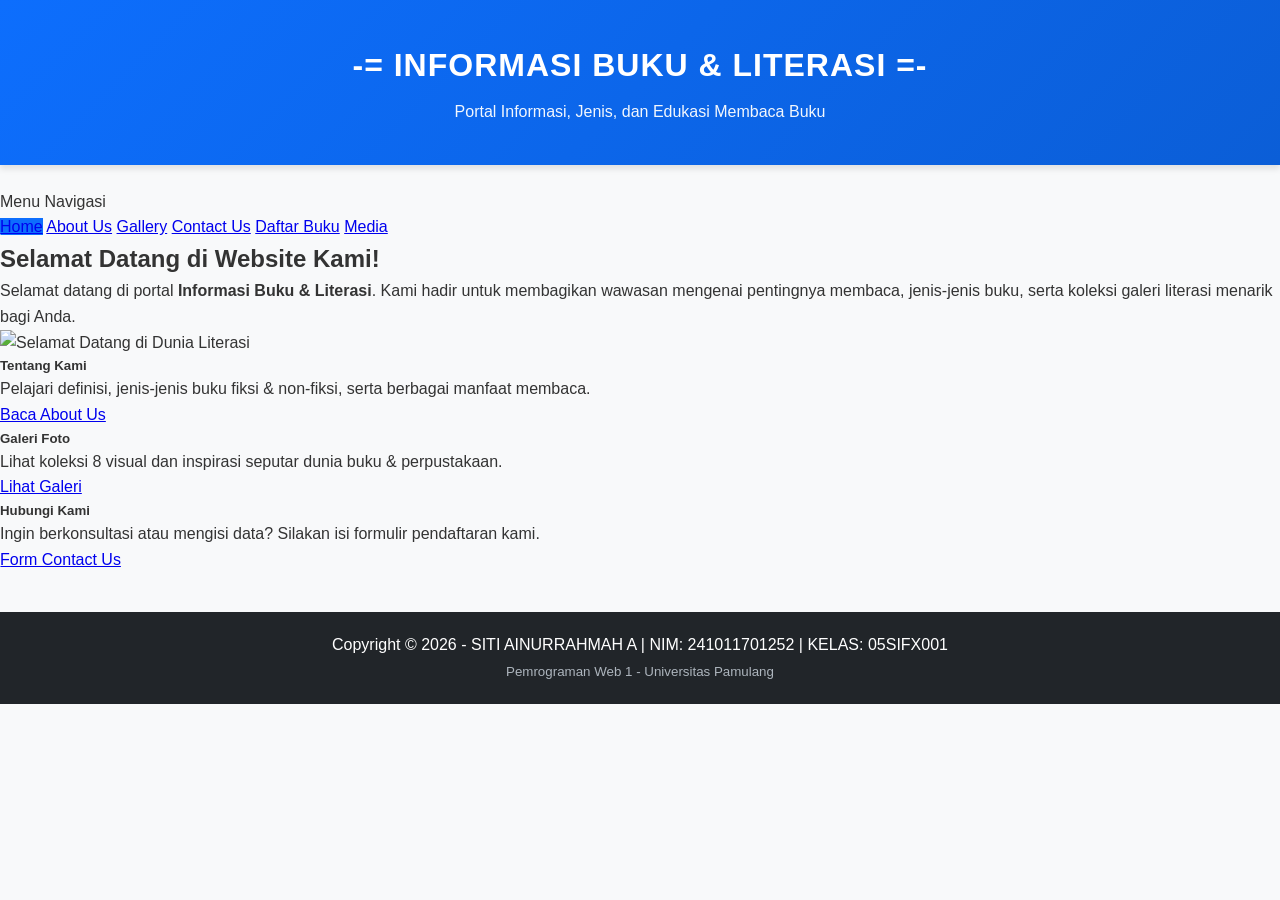
==== index.html @ 467fbb8e "Add files via upload" ====
<!DOCTYPE html>
<html lang="id">
<head>
    <meta charset="UTF-8">
    <meta name="viewport" content="width=device-width, initial-scale=1.0">
    <title>Home - Informasi Buku & Literasi</title>
    <link rel="stylesheet" href="bootstrap-5.2.3-dist/css/bootstrap.min.css">
    <link rel="stylesheet" href="style.css">
</head>
<body class="bg-light">

    <!-- Banner Header -->
    <header class="bg-primary text-white text-center py-4 mb-4 shadow-sm">
        <div class="container">
            <h1 class="fw-bold mb-1">-= INFORMASI BUKU & LITERASI =-</h1>
            <p class="lead mb-0 fs-6">Portal Informasi, Jenis, dan Edukasi Membaca Buku</p>
        </div>
    </header>

    <div class="container my-4">
        <div class="row g-4">

            <aside class="col-lg-3 col-md-4">
                <div class="card shadow-sm border-0">
                    <div class="card-header bg-dark text-white fw-bold">
                        Menu Navigasi
                    </div>
                    <div class="list-group list-group-flush">
                        <a href="index.html" class="list-group-item list-group-item-action active fw-semibold">Home</a>
                        <a href="about.html" class="list-group-item list-group-item-action">About Us</a>
                        <a href="gallery.html" class="list-group-item list-group-item-action">Gallery</a>
                        <a href="form.html" class="list-group-item list-group-item-action">Contact Us</a>
                        <a href="buku.html" class="list-group-item list-group-item-action">Daftar Buku</a>
                        <a href="media.html" class="list-group-item list-group-item-action">Media</a>
                    </div>
                </div>
            </aside>

            <main class="col-lg-9 col-md-8">
                <div class="card shadow-sm border-0 p-4">
                    <h2 class="fw-bold mb-3 border-bottom pb-2">Selamat Datang di Website Kami!</h2>
                    
                    <p class="lh-base fs-5 text-secondary">
                        Selamat datang di portal <strong>Informasi Buku & Literasi</strong>. Kami hadir untuk membagikan wawasan mengenai pentingnya membaca, jenis-jenis buku, serta koleksi galeri literasi menarik bagi Anda.
                    </p>

                    <div class="text-center my-4">
                        <img src="images/buku.png" alt="Selamat Datang di Dunia Literasi" class="img-fluid rounded shadow-sm" style="max-height: 320px; object-fit: cover;">
                    </div>

                    <div class="row text-center g-3 mt-2">
                        <div class="col-md-4">
                            <div class="p-3 bg-white border rounded shadow-sm h-100">
                                <h5 class="fw-bold text-primary">Tentang Kami</h5>
                                <p class="small text-muted">Pelajari definisi, jenis-jenis buku fiksi & non-fiksi, serta berbagai manfaat membaca.</p>
                                <a href="about.html" class="btn btn-sm btn-outline-primary">Baca About Us</a>
                            </div>
                        </div>
                        <div class="col-md-4">
                            <div class="p-3 bg-white border rounded shadow-sm h-100">
                                <h5 class="fw-bold text-success">Galeri Foto</h5>
                                <p class="small text-muted">Lihat koleksi 8 visual dan inspirasi seputar dunia buku & perpustakaan.</p>
                                <a href="gallery.html" class="btn btn-sm btn-outline-success">Lihat Galeri</a>
                            </div>
                        </div>
                        <div class="col-md-4">
                            <div class="p-3 bg-white border rounded shadow-sm h-100">
                                <h5 class="fw-bold text-dark">Hubungi Kami</h5>
                                <p class="small text-muted">Ingin berkonsultasi atau mengisi data? Silakan isi formulir pendaftaran kami.</p>
                                <a href="form.html" class="btn btn-sm btn-outline-dark">Form Contact Us</a>
                            </div>
                        </div>
                    </div>

                </div>
            </main>

        </div>
    </div>

    <footer class="bg-dark text-white text-center py-3 mt-5">
        <div class="container">
            <p class="mb-1 fw-bold">Copyright &copy; 2026 - SITI AINURRAHMAH A | NIM: 241011701252 | KELAS: 05SIFX001</p>
            <small class="text-white-50">Pemrograman Web 1 - Universitas Pamulang</small>
        </div>
    </footer>

    <script src="bootstrap-5.2.3-dist/js/bootstrap.bundle.min.js"></script>
    <script src="script.js"></script>
</body>
</html>
---- style.css ----
/* ===================================================
   STYLE.CSS - UAS PEMROGRAMAN WEB 1
   SITI AINURRAHMAH A (241011701252)
   =================================================== */

/* Reset & Basic Setup */
* {
    box-sizing: border-box;
    margin: 0;
    padding: 0;
}

body {
    font-family: 'Segoe UI', Tahoma, Geneva, Verdana, sans-serif;
    color: #333333;
    background-color: #f8f9fa;
    line-height: 1.6;
}

/* 1. Header Banner Style */
header, .header-banner {
    background: linear-gradient(135deg, #0d6efd, #0b5ed7);
    color: #ffffff;
    text-align: center;
    padding: 2.5rem 1rem;
    margin-bottom: 1.5rem;
    box-shadow: 0 4px 6px rgba(0, 0, 0, 0.1);
}

.header-banner h1, header h1 {
    font-weight: 700;
    font-size: 2rem;
    margin-bottom: 0.5rem;
    letter-spacing: 1px;
}

.header-banner .subtitle, header p {
    font-size: 1rem;
    opacity: 0.95;
}

/* 2. Custom Layout Wrapper (Untuk Halaman Non-Bootstrap Grid) */
.main-wrapper {
    max-width: 1200px;
    margin: 0 auto;
    padding: 0 15px;
    display: flex;
    flex-wrap: wrap;
    gap: 20px;
}

/* 3. Sidebar Navigasi */
.sidebar {
    flex: 1 1 250px;
    background-color: #ffffff;
    padding: 20px;
    border-radius: 8px;
    box-shadow: 0 2px 5px rgba(0,0,0,0.08);
    height: fit-content;
}

.sidebar h3 {
    font-size: 1.2rem;
    font-weight: 700;
    margin-bottom: 15px;
    padding-bottom: 8px;
    border-bottom: 2px solid #0d6efd;
    color: #212529;
}

.sidebar ul {
    list-style: none;
    padding-left: 0;
}

.sidebar ul li {
    margin-bottom: 8px;
}

.sidebar ul li a {
    display: block;
    padding: 10px 15px;
    color: #333333;
    text-decoration: none;
    border-radius: 6px;
    transition: all 0.3s ease;
}

.sidebar ul li a:hover,
.sidebar ul li a.active {
    background-color: #0d6efd;
    color: #ffffff;
    font-weight: 600;
}

/* Penyelarasan List Group Bootstrap di Sidebar */
.list-group-item.active {
    background-color: #0d6efd !important;
    border-color: #0d6efd !important;
}

/* 4. Content Area Layout */
.content-area {
    flex: 3 1 600px;
    background-color: #ffffff;
    padding: 25px;
    border-radius: 8px;
    box-shadow: 0 2px 5px rgba(0,0,0,0.08);
}

.content-area h2 {
    font-weight: 700;
    margin-bottom: 20px;
    padding-bottom: 10px;
    border-bottom: 2px solid #dee2e6;
    color: #212529;
}

/* 5. Galeri Foto Grid ( gallery.html ) */
.gallery-container {
    display: grid;
    grid-template-columns: repeat(auto-fill, minmax(220px, 1fr));
    gap: 20px;
    margin-top: 20px;
}

.gallery-item {
    border: 1px solid #e0e0e0;
    border-radius: 8px;
    overflow: hidden;
    text-align: center;
    background-color: #ffffff;
    box-shadow: 0 2px 4px rgba(0,0,0,0.05);
    transition: transform 0.3s ease, box-shadow 0.3s ease;
}

.gallery-item:hover {
    transform: translateY(-5px);
    box-shadow: 0 6px 12px rgba(0,0,0,0.15);
}

.gallery-item img {
    width: 100%;
    height: 240px;
    object-fit: cover;
    display: block;
}

.gallery-item .caption {
    padding: 12px 10px;
    font-size: 0.9rem;
    font-weight: 600;
    color: #495057;
    background-color: #ffffff;
}

/* 6. Form Style Kustom ( form.html / contact.html ) */
.jenis-buku {
    background-color: #e7f1ff;
    padding: 15px 20px;
    border-left: 4px solid #0d6efd;
    border-radius: 6px;
}

.form-container .form-group {
    margin-bottom: 18px;
}

.form-container label {
    display: block;
    margin-bottom: 6px;
    font-weight: 600;
    color: #212529;
}

.form-container input[type="text"],
.form-container input[type="email"],
.form-container textarea {
    width: 100%;
    padding: 10px 12px;
    border: 1px solid #ced4da;
    border-radius: 6px;
    font-size: 0.95rem;
    outline: none;
    transition: border-color 0.2s;
}

.form-container input[type="text"]:focus,
.form-container input[type="email"]:focus,
.form-container textarea:focus {
    border-color: #0d6efd;
    box-shadow: 0 0 0 3px rgba(13, 110, 253, 0.15);
}

.form-actions {
    display: flex;
    gap: 12px;
    margin-top: 20px;
}

.btn-submit {
    background-color: #0d6efd;
    color: #ffffff;
    border: none;
    padding: 10px 24px;
    border-radius: 6px;
    font-weight: 600;
    cursor: pointer;
    transition: background-color 0.2s;
}

.btn-submit:hover {
    background-color: #0b5ed7;
}

.btn-reset {
    background-color: #6c757d;
    color: #ffffff;
    border: none;
    padding: 10px 24px;
    border-radius: 6px;
    font-weight: 600;
    cursor: pointer;
    transition: background-color 0.2s;
}

.btn-reset:hover {
    background-color: #5c636a;
}

/* 7. Card & Image Layout Fix ( buku.html ) */
.card-img-top {
    width: 100%;
    height: 250px;
    object-fit: cover;
}

.card {
    border-radius: 8px;
    overflow: hidden;
    transition: transform 0.2s ease, box-shadow 0.2s ease;
}

.card:hover {
    transform: translateY(-4px);
    box-shadow: 0 4px 12px rgba(0,0,0,0.15) !important;
}

/* 8. Footer Style */
footer {
    background-color: #212529;
    color: #ffffff;
    text-align: center;
    padding: 20px 10px;
    margin-top: 40px;
}

footer .identitas-mhs {
    font-weight: 700;
    margin-bottom: 4px;
    font-size: 0.95rem;
}

footer small {
    color: #adb5bd;
}

/* Responsive Design Adjustments */
@media (max-width: 768px) {
    .main-wrapper {
        flex-direction: column;
    }
    
    .sidebar, .content-area {
        flex: 1 1 100%;
    }
}
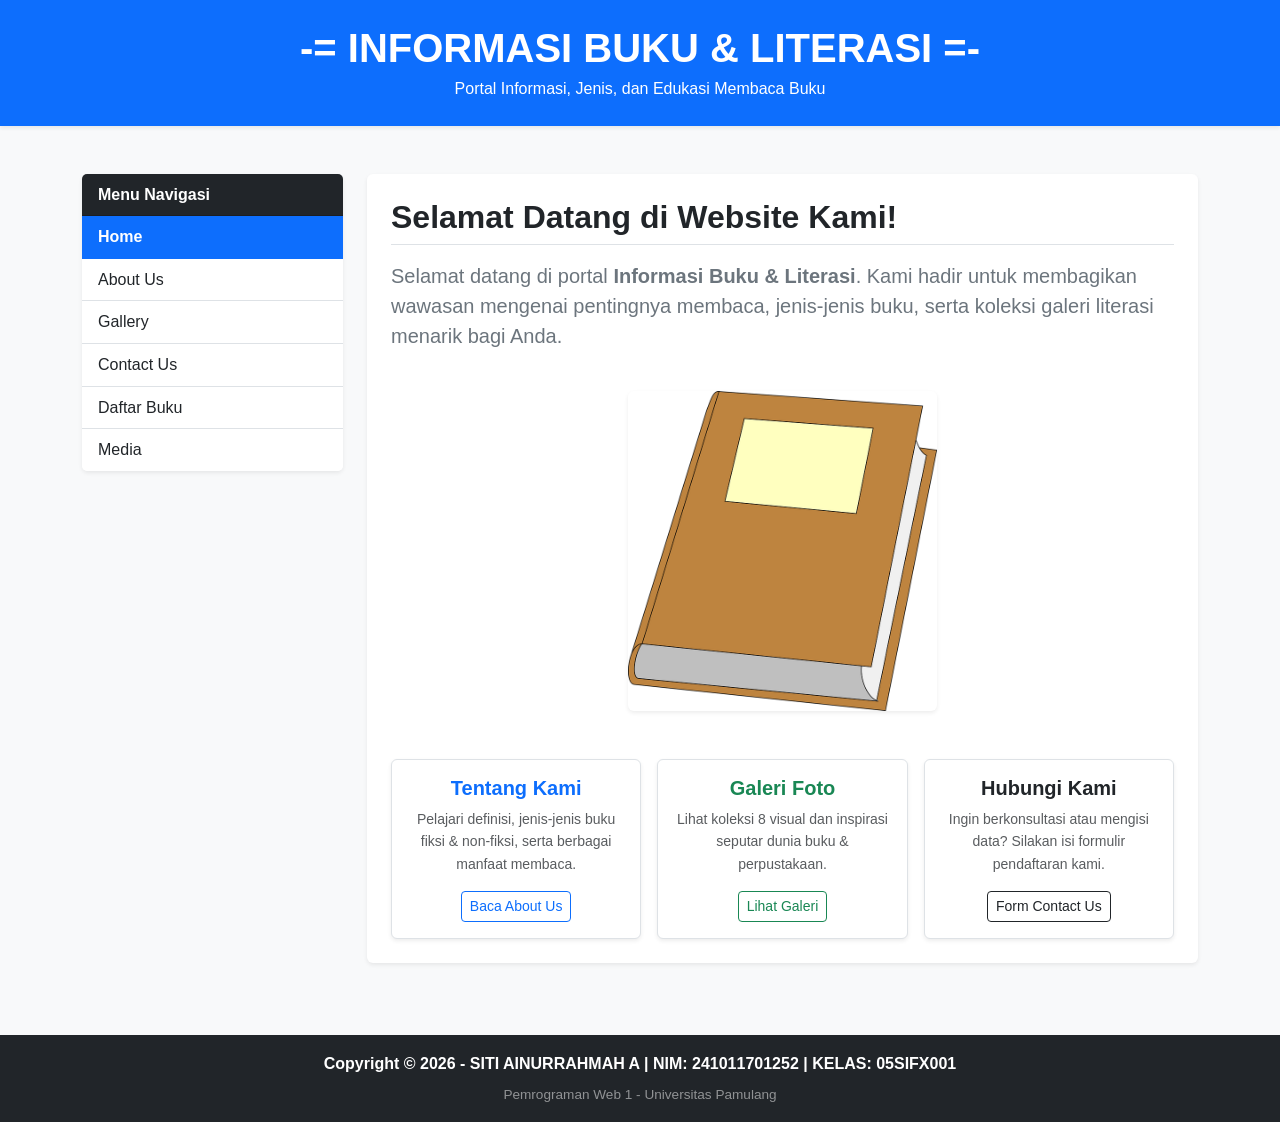
==== commit 17919059: "Add files via upload" ====
--- a/index.html
+++ b/index.html
@@ -4,7 +4,7 @@
     <meta charset="UTF-8">
     <meta name="viewport" content="width=device-width, initial-scale=1.0">
     <title>Home - Informasi Buku & Literasi</title>
-    <link rel="stylesheet" href="bootstrap-5.2.3-dist/css/bootstrap.min.css">
+  <link href="https://cdn.jsdelivr.net/npm/bootstrap@5.2.3/dist/css/bootstrap.min.css" rel="stylesheet">
     <link rel="stylesheet" href="style.css">
 </head>
 <body class="bg-light">
@@ -85,7 +85,7 @@
         </div>
     </footer>
 
-    <script src="bootstrap-5.2.3-dist/js/bootstrap.bundle.min.js"></script>
+    <script src="https://cdn.jsdelivr.net/npm/bootstrap@5.2.3/dist/js/bootstrap.bundle.min.js"></script>
     <script src="script.js"></script>
 </body>
 </html>
--- a/style.css
+++ b/style.css
@@ -1,71 +1,68 @@
-/* ===================================================
-   STYLE.CSS - UAS PEMROGRAMAN WEB 1
-   SITI AINURRAHMAH A (241011701252)
-   =================================================== */
-
-/* Reset & Basic Setup */
+/* 1. RESET & BASE STYLES (Gaya Dasar) */
 * {
-    box-sizing: border-box;
     margin: 0;
     padding: 0;
+    box-sizing: border-box;
+    font-family: 'Segoe UI', Tahoma, Geneva, Verdana, sans-serif;
 }
 
 body {
-    font-family: 'Segoe UI', Tahoma, Geneva, Verdana, sans-serif;
+    background-color: #f4f6f9;
     color: #333333;
-    background-color: #f8f9fa;
     line-height: 1.6;
-}
-
-/* 1. Header Banner Style */
-header, .header-banner {
-    background: linear-gradient(135deg, #0d6efd, #0b5ed7);
+    min-height: 100vh;
+    display: flex;
+    flex-direction: column;
+}
+
+/* 2. HEADER BANNER */
+.header-banner {
+    background: linear-gradient(135deg, #1e3c72 0%, #2a5298 100%);
     color: #ffffff;
     text-align: center;
     padding: 2.5rem 1rem;
-    margin-bottom: 1.5rem;
     box-shadow: 0 4px 6px rgba(0, 0, 0, 0.1);
 }
 
-.header-banner h1, header h1 {
-    font-weight: 700;
-    font-size: 2rem;
+.header-banner h1 {
+    font-size: 2.2rem;
+    letter-spacing: 1px;
     margin-bottom: 0.5rem;
-    letter-spacing: 1px;
-}
-
-.header-banner .subtitle, header p {
-    font-size: 1rem;
-    opacity: 0.95;
-}
-
-/* 2. Custom Layout Wrapper (Untuk Halaman Non-Bootstrap Grid) */
+}
+
+.header-banner .subtitle {
+    font-size: 1.1rem;
+    font-weight: 300;
+    opacity: 0.9;
+}
+
+/* 3. LAYOUT UTAMA (Sidebar + Area Konten) */
 .main-wrapper {
+    display: flex;
     max-width: 1200px;
-    margin: 0 auto;
-    padding: 0 15px;
-    display: flex;
-    flex-wrap: wrap;
-    gap: 20px;
-}
-
-/* 3. Sidebar Navigasi */
+    width: 90%;
+    margin: 2rem auto;
+    gap: 2rem;
+    flex: 1; /* Menjaga footer tetap di paling bawah */
+}
+
+/* --- SIDEBAR MENU --- */
 .sidebar {
-    flex: 1 1 250px;
+    flex: 1;
+    min-width: 220px;
     background-color: #ffffff;
-    padding: 20px;
-    border-radius: 8px;
-    box-shadow: 0 2px 5px rgba(0,0,0,0.08);
+    padding: 1.5rem;
+    border-radius: 8px;
+    box-shadow: 0 2px 8px rgba(0, 0, 0, 0.05);
     height: fit-content;
 }
 
 .sidebar h3 {
     font-size: 1.2rem;
-    font-weight: 700;
-    margin-bottom: 15px;
-    padding-bottom: 8px;
-    border-bottom: 2px solid #0d6efd;
-    color: #212529;
+    color: #1e3c72;
+    margin-bottom: 1rem;
+    padding-bottom: 0.5rem;
+    border-bottom: 2px solid #e2e8f0;
 }
 
 .sidebar ul {
@@ -74,204 +71,580 @@
 }
 
 .sidebar ul li {
-    margin-bottom: 8px;
+    margin-bottom: 0.5rem;
 }
 
 .sidebar ul li a {
     display: block;
-    padding: 10px 15px;
-    color: #333333;
+    padding: 0.6rem 0.8rem;
+    color: #4a5568;
     text-decoration: none;
-    border-radius: 6px;
-    transition: all 0.3s ease;
+    border-radius: 5px;
+    transition: all 0.2s ease-in-out;
+    font-weight: 500;
 }
 
 .sidebar ul li a:hover,
 .sidebar ul li a.active {
-    background-color: #0d6efd;
-    color: #ffffff;
-    font-weight: 600;
-}
-
-/* Penyelarasan List Group Bootstrap di Sidebar */
-.list-group-item.active {
-    background-color: #0d6efd !important;
-    border-color: #0d6efd !important;
-}
-
-/* 4. Content Area Layout */
+    background-color: #1e3c72;
+    color: #ffffff;
+    padding-left: 1.2rem;
+    font-weight: 600;
+}
+
+/* --- AREA KONTEN --- */
 .content-area {
-    flex: 3 1 600px;
+    flex: 3;
     background-color: #ffffff;
-    padding: 25px;
-    border-radius: 8px;
-    box-shadow: 0 2px 5px rgba(0,0,0,0.08);
+    padding: 2rem;
+    border-radius: 8px;
+    box-shadow: 0 2px 8px rgba(0, 0, 0, 0.05);
 }
 
 .content-area h2 {
-    font-weight: 700;
-    margin-bottom: 20px;
-    padding-bottom: 10px;
-    border-bottom: 2px solid #dee2e6;
-    color: #212529;
-}
-
-/* 5. Galeri Foto Grid ( gallery.html ) */
+    color: #1e3c72;
+    font-size: 1.8rem;
+    margin-bottom: 1.5rem;
+    border-bottom: 2px solid #1e3c72;
+    padding-bottom: 0.3rem;
+}
+
+.content-area p {
+    margin-bottom: 1.2rem;
+    text-align: justify;
+    color: #4a5568;
+}
+
+/* 4. HALAMAN BERANDA (index.html) */
+.image-container {
+    text-align: center;
+    margin: 1.5rem 0;
+}
+
+.img-buku {
+    max-width: 100%;
+    height: auto;
+    max-height: 300px;
+    border-radius: 8px;
+    box-shadow: 0 4px 10px rgba(0, 0, 0, 0.1);
+    object-fit: cover;
+}
+
+.jenis-buku,
+.manfaat-buku {
+    background-color: #f8fafc;
+    border-left: 4px solid #1e3c72;
+    padding: 1.2rem 1.5rem;
+    margin-top: 1.5rem;
+    border-radius: 0 8px 8px 0;
+}
+
+.jenis-buku h3,
+.manfaat-buku h3 {
+    color: #2a5298;
+    margin-bottom: 0.8rem;
+    font-size: 1.2rem;
+}
+
+.jenis-buku ul,
+.manfaat-buku ol {
+    padding-left: 1.2rem;
+    color: #4a5568;
+}
+
+.jenis-buku ul li,
+.manfaat-buku ol li {
+    margin-bottom: 0.5rem;
+}
+
+/* 5. HALAMAN DAFTAR BUKU (buku.html) */
+/* 5. HALAMAN DAFTAR BUKU (buku.html) - UKURAN DIPERBESAR */
+.gallery-grid {
+    display: grid;
+    /* Mengubah ukuran minimal kolom dari 180px menjadi 240px agar kartu lebih lebar */
+    grid-template-columns: repeat(auto-fill, minmax(240px, 1fr));
+    gap: 2rem;
+    margin-top: 1.5rem;
+}
+
+.book-card {
+    background-color: #ffffff;
+    border: 1px solid #e2e8f0;
+    border-radius: 10px;
+    padding: 1.25rem;
+    display: flex;
+    flex-direction: column;
+    justify-content: space-between;
+    align-items: center;
+    text-align: center;
+    transition: transform 0.2s ease, box-shadow 0.2s ease;
+}
+
+.book-card:hover {
+    transform: translateY(-6px);
+    box-shadow: 0 10px 20px rgba(0, 0, 0, 0.12);
+}
+
+.book-card img {
+    width: 100%;
+    /* Mengubah tinggi gambar dari 220px menjadi 300px agar sampul buku tampak lebih besar */
+    height: 300px;
+    object-fit: cover;
+    border-radius: 6px;
+    margin-bottom: 1rem;
+}
+
+.book-card h4 {
+    /* Memperbesar ukuran font judul buku */
+    font-size: 1.15rem;
+    color: #1e3c72;
+    margin-bottom: 0.4rem;
+    line-height: 1.4;
+}
+
+.book-card .author {
+    font-size: 0.95rem;
+    color: #718096;
+    margin-bottom: 1.2rem;
+}
+
+.btn-detail {
+    display: inline-block;
+    width: 100%;
+    padding: 0.65rem 0;
+    background-color: #1e3c72;
+    color: #ffffff;
+    text-decoration: none;
+    border-radius: 6px;
+    font-size: 0.95rem;
+    font-weight: 600;
+    transition: background-color 0.2s ease;
+}
+
+.btn-detail:hover {
+    background-color: #2a5298;
+    color: #ffffff;
+}
+/* 6. HALAMAN GALERI (gallery.html) */
 .gallery-container {
     display: grid;
-    grid-template-columns: repeat(auto-fill, minmax(220px, 1fr));
-    gap: 20px;
-    margin-top: 20px;
+    grid-template-columns: 1.2fr 1fr 1fr;
+    gap: 1.2rem;
+    margin-top: 1rem;
 }
 
 .gallery-item {
-    border: 1px solid #e0e0e0;
-    border-radius: 8px;
-    overflow: hidden;
-    text-align: center;
     background-color: #ffffff;
-    box-shadow: 0 2px 4px rgba(0,0,0,0.05);
-    transition: transform 0.3s ease, box-shadow 0.3s ease;
+    border: 1px solid #e2e8f0;
+    border-radius: 8px;
+    padding: 0.8rem;
+    text-align: center;
+    box-shadow: 0 2px 5px rgba(0, 0, 0, 0.05);
+    transition: transform 0.2s ease, box-shadow 0.2s ease;
 }
 
 .gallery-item:hover {
-    transform: translateY(-5px);
-    box-shadow: 0 6px 12px rgba(0,0,0,0.15);
+    transform: translateY(-3px);
+    box-shadow: 0 6px 12px rgba(0, 0, 0, 0.1);
 }
 
 .gallery-item img {
     width: 100%;
-    height: 240px;
+    height: 180px;
     object-fit: cover;
-    display: block;
+    border-radius: 6px;
+    margin-bottom: 0.5rem;
 }
 
 .gallery-item .caption {
-    padding: 12px 10px;
+    font-weight: 600;
+    color: #1e3c72;
     font-size: 0.9rem;
-    font-weight: 600;
-    color: #495057;
-    background-color: #ffffff;
-}
-
-/* 6. Form Style Kustom ( form.html / contact.html ) */
-.jenis-buku {
-    background-color: #e7f1ff;
-    padding: 15px 20px;
-    border-left: 4px solid #0d6efd;
-    border-radius: 6px;
-}
-
-.form-container .form-group {
-    margin-bottom: 18px;
-}
-
-.form-container label {
-    display: block;
-    margin-bottom: 6px;
-    font-weight: 600;
-    color: #212529;
-}
-
-.form-container input[type="text"],
-.form-container input[type="email"],
-.form-container textarea {
-    width: 100%;
-    padding: 10px 12px;
-    border: 1px solid #ced4da;
-    border-radius: 6px;
-    font-size: 0.95rem;
-    outline: none;
-    transition: border-color 0.2s;
-}
-
-.form-container input[type="text"]:focus,
-.form-container input[type="email"]:focus,
-.form-container textarea:focus {
-    border-color: #0d6efd;
-    box-shadow: 0 0 0 3px rgba(13, 110, 253, 0.15);
-}
-
-.form-actions {
-    display: flex;
-    gap: 12px;
-    margin-top: 20px;
-}
-
-.btn-submit {
-    background-color: #0d6efd;
-    color: #ffffff;
-    border: none;
-    padding: 10px 24px;
-    border-radius: 6px;
-    font-weight: 600;
-    cursor: pointer;
-    transition: background-color 0.2s;
-}
-
-.btn-submit:hover {
-    background-color: #0b5ed7;
-}
-
-.btn-reset {
-    background-color: #6c757d;
-    color: #ffffff;
-    border: none;
-    padding: 10px 24px;
-    border-radius: 6px;
-    font-weight: 600;
-    cursor: pointer;
-    transition: background-color 0.2s;
-}
-
-.btn-reset:hover {
-    background-color: #5c636a;
-}
-
-/* 7. Card & Image Layout Fix ( buku.html ) */
-.card-img-top {
+}
+
+.gallery-item.featured {
+    grid-row: span 2;
+    display: flex;
+    flex-direction: column;
+    justify-content: space-between;
+}
+
+.gallery-item.featured img {
+    height: 100%;
+    max-height: 380px;
+}
+
+/* 7. HALAMAN MEDIA (media.html) */
+.media-container {
+    display: flex;
+    flex-direction: column;
+    gap: 1.5rem;
+    margin-top: 1rem;
+}
+
+.media-grid {
+    display: grid;
+    grid-template-columns: 1fr 1.5fr;
+    gap: 1.5rem;
+}
+
+.media-card {
+    background-color: #f8fafc;
+    border: 1px solid #e2e8f0;
+    border-radius: 8px;
+    padding: 1.2rem;
+    text-align: center;
+    box-shadow: 0 2px 5px rgba(0, 0, 0, 0.03);
+}
+
+.media-card h3 {
+    color: #1e3c72;
+    margin-bottom: 1rem;
+    font-size: 1.1rem;
+}
+
+.media-preview img {
+    max-width: 100%;
+    height: 250px;
+    object-fit: cover;
+    border-radius: 6px;
+    box-shadow: 0 2px 6px rgba(0, 0, 0, 0.1);
+}
+
+.media-preview video {
     width: 100%;
     height: 250px;
-    object-fit: cover;
-}
-
-.card {
-    border-radius: 8px;
-    overflow: hidden;
-    transition: transform 0.2s ease, box-shadow 0.2s ease;
-}
-
-.card:hover {
-    transform: translateY(-4px);
-    box-shadow: 0 4px 12px rgba(0,0,0,0.15) !important;
-}
-
-/* 8. Footer Style */
+    border-radius: 6px;
+    background-color: #000000;
+    box-shadow: 0 2px 6px rgba(0, 0, 0, 0.1);
+}
+
+.audio-section {
+    width: 100%;
+}
+
+.audio-section audio {
+    width: 100%;
+    max-width: 600px;
+    margin: 0.5rem auto 0;
+    display: block;
+}
+
+/* 8. HALAMAN FORMULIR (form.html) */
+.form-container {
+    margin-top: 1.5rem;
+    display: flex;
+    flex-direction: column;
+    gap: 1.2rem;
+}
+
+.form-group {
+    display: flex;
+    flex-direction: column;
+    gap: 0.4rem;
+}
+
+.form-group label {
+    font-weight: 600;
+    color: #1e3c72;
+    font-size: 0.95rem;
+}
+
+.form-group input[type="text"],
+.form-group select,
+.form-group textarea {
+    width: 100%;
+    padding: 0.6rem 0.8rem;
+    border: 1px solid #cbd5e1;
+    border-radius: 6px;
+    font-size: 0.95rem;
+    color: #333333;
+    background-color: #f8fafc;
+    transition: border-color 0.2s ease, box-shadow 0.2s ease;
+}
+
+.form-group input[type="text"]:focus,
+.form-group select:focus,
+.form-group textarea:focus {
+    outline: none;
+    border-color: #1e3c72;
+    box-shadow: 0 0 0 3px rgba(30, 60, 114, 0.15);
+    background-color: #ffffff;
+}
+
+.radio-group {
+    display: flex;
+    gap: 1.5rem;
+    align-items: center;
+    padding: 0.3rem 0;
+}
+
+.radio-group label {
+    font-weight: normal;
+    color: #4a5568;
+    cursor: pointer;
+    display: flex;
+    align-items: center;
+    gap: 0.4rem;
+}
+
+.radio-group input[type="radio"] {
+    accent-color: #1e3c72;
+    cursor: pointer;
+}
+
+.form-actions {
+    display: flex;
+    gap: 1rem;
+    margin-top: 1rem;
+}
+
+.btn-submit,
+.btn-reset {
+    padding: 0.7rem 1.5rem;
+    border: none;
+    border-radius: 6px;
+    font-size: 0.95rem;
+    font-weight: 600;
+    cursor: pointer;
+    transition: background-color 0.2s ease;
+}
+
+.btn-submit {
+    background-color: #1e3c72;
+    color: #ffffff;
+}
+
+.btn-submit:hover {
+    background-color: #2a5298;
+}
+
+.btn-reset {
+    background-color: #e2e8f0;
+    color: #4a5568;
+}
+
+.btn-reset:hover {
+    background-color: #cbd5e1;
+}
+
+/* 9. HALAMAN TANGGAL & WAKTU */
+.date-card {
+    background-color: #f8fafc;
+    border: 1px solid #e2e8f0;
+    border-radius: 8px;
+    padding: 2.5rem 1.5rem;
+    text-align: center;
+    margin-top: 1.5rem;
+    box-shadow: 0 2px 6px rgba(0, 0, 0, 0.03);
+}
+
+.date-display {
+    font-size: 1.6rem;
+    color: #1e3c72;
+    margin-bottom: 1.2rem;
+    font-weight: 600;
+}
+
+.salam-badge {
+    display: inline-block;
+    background: linear-gradient(135deg, #1e3c72 0%, #2a5298 100%);
+    color: #ffffff;
+    font-size: 1.2rem;
+    font-weight: 600;
+    padding: 0.6rem 2rem;
+    border-radius: 50px;
+    box-shadow: 0 4px 10px rgba(30, 60, 114, 0.2);
+}
+
+/* 10. HALAMAN USIA */
+.age-card {
+    background-color: #f8fafc;
+    border: 1px solid #e2e8f0;
+    border-radius: 8px;
+    padding: 2rem 1.5rem;
+    text-align: center;
+    margin-top: 1.5rem;
+    box-shadow: 0 2px 6px rgba(0, 0, 0, 0.03);
+}
+
+.age-result {
+    font-size: 1.5rem;
+    color: #1e3c72;
+    margin-bottom: 0.8rem;
+}
+
+.age-category {
+    font-size: 1.1rem;
+    color: #4a5568;
+    margin-bottom: 1.5rem;
+}
+
+.age-category span {
+    color: #2a5298;
+    font-weight: bold;
+    background-color: #e2e8f0;
+    padding: 0.2rem 0.8rem;
+    border-radius: 4px;
+}
+
+.btn-reload {
+    background-color: #1e3c72;
+    color: #ffffff;
+    border: none;
+    padding: 0.6rem 1.4rem;
+    font-size: 0.95rem;
+    font-weight: 600;
+    border-radius: 6px;
+    cursor: pointer;
+    transition: background-color 0.2s ease;
+}
+
+.btn-reload:hover {
+    background-color: #2a5298;
+}
+
+/* 11. DETAIL BUKU */
+.detail-wrapper {
+    display: flex;
+    gap: 2rem;
+    align-items: flex-start;
+    flex-wrap: wrap;
+}
+
+.detail-cover img {
+    width: 220px;
+    height: auto;
+    border-radius: 8px;
+    box-shadow: 0 4px 12px rgba(0,0,0,0.1);
+}
+
+.detail-info {
+    flex: 1;
+}
+
+.detail-info h3 {
+    color: #1e3c72;
+    margin-bottom: 0.8rem;
+}
+
+.detail-info p {
+    margin-bottom: 0.6rem;
+    color: #4a5568;
+}
+
+.btn-back {
+    display: inline-block;
+    margin-top: 1rem;
+    padding: 0.6rem 1.2rem;
+    background-color: #1e3c72;
+    color: #ffffff;
+    text-decoration: none;
+    border-radius: 6px;
+    font-weight: 600;
+    transition: background-color 0.2s ease;
+}
+
+.btn-back:hover {
+    background-color: #2a5298;
+    color: #ffffff;
+}
+
+/* 12. FOOTER */
 footer {
-    background-color: #212529;
-    color: #ffffff;
-    text-align: center;
-    padding: 20px 10px;
-    margin-top: 40px;
+    background-color: #1a202c;
+    color: #cbd5e0;
+    text-align: center;
+    padding: 1.5rem 1rem;
+    margin-top: auto;
 }
 
 footer .identitas-mhs {
-    font-weight: 700;
-    margin-bottom: 4px;
-    font-size: 0.95rem;
+    font-weight: 600;
+    color: #ffffff;
+    margin-bottom: 0.3rem;
+    letter-spacing: 0.5px;
 }
 
 footer small {
-    color: #adb5bd;
-}
-
-/* Responsive Design Adjustments */
+    color: #a0aec0;
+    font-size: 0.85rem;
+}
+
+/* 13. RESPONSIVE DESIGN (HP & Tablet) */
 @media (max-width: 768px) {
     .main-wrapper {
         flex-direction: column;
-    }
-    
-    .sidebar, .content-area {
+        width: 95%;
+        margin: 1rem auto;
+    }
+
+    .sidebar {
+        width: 100%;
+    }
+
+    .sidebar ul {
+        display: flex;
+        flex-wrap: wrap;
+        gap: 0.5rem;
+    }
+
+    .sidebar ul li {
+        margin-bottom: 0;
+        flex: 1 1 calc(50% - 0.5rem);
+    }
+
+    .header-banner h1 {
+        font-size: 1.6rem;
+    }
+
+    .content-area {
+        padding: 1.2rem;
+    }
+
+    .gallery-container {
+        grid-template-columns: 1fr 1fr;
+    }
+
+    .gallery-item.featured {
+        grid-row: span 1;
+        grid-column: span 2;
+    }
+
+    .gallery-item.featured img {
+        height: 250px;
+    }
+
+    .media-grid {
+        grid-template-columns: 1fr;
+    }
+
+    .media-preview img,
+    .media-preview video {
+        height: auto;
+        max-height: 250px;
+    }
+}
+
+@media (max-width: 480px) {
+    .gallery-grid {
+        grid-template-columns: repeat(auto-fill, minmax(140px, 1fr));
+        gap: 1rem;
+    }
+
+    .gallery-container {
+        grid-template-columns: 1fr;
+    }
+
+    .gallery-item.featured {
+        grid-column: span 1;
+    }
+
+    .book-card img {
+        height: 180px;
+    }
+
+    .sidebar ul li {
         flex: 1 1 100%;
     }
 }
